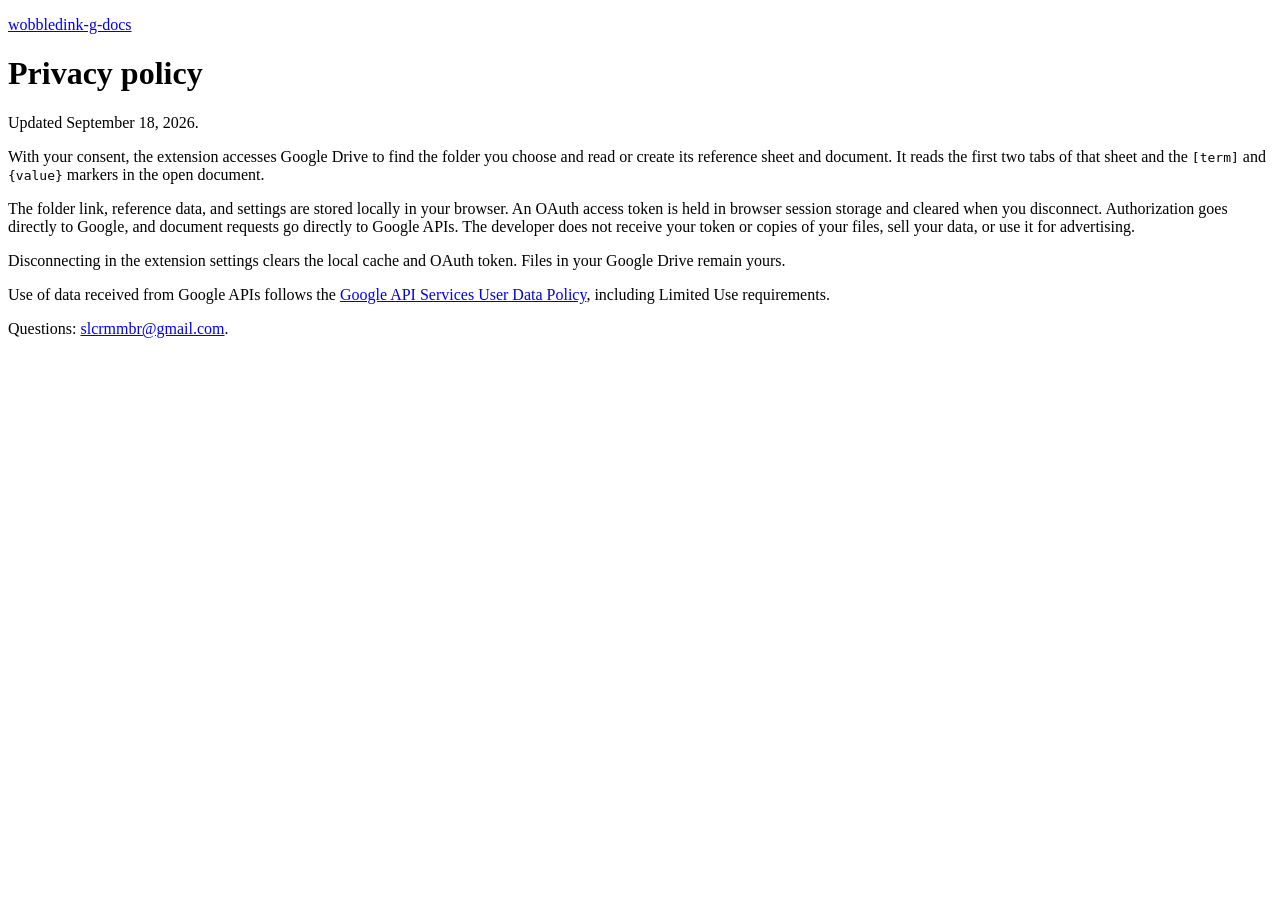
==== privacy.html @ 48dee71e "Describe browser session OAuth token" ====
<!doctype html>
<html lang="en">
<meta charset="utf-8">
<meta name="viewport" content="width=device-width, initial-scale=1">
<title>Privacy policy — wobbledink-g-docs</title>
<p><a href="index.html">wobbledink-g-docs</a></p>
<h1>Privacy policy</h1>
<p>Updated September 18, 2026.</p>
<p>With your consent, the extension accesses Google Drive to find the folder you choose and read or create its reference sheet and document. It reads the first two tabs of that sheet and the <code>[term]</code> and <code>{value}</code> markers in the open document.</p>
<p>The folder link, reference data, and settings are stored locally in your browser. An OAuth access token is held in browser session storage and cleared when you disconnect. Authorization goes directly to Google, and document requests go directly to Google APIs. The developer does not receive your token or copies of your files, sell your data, or use it for advertising.</p>
<p>Disconnecting in the extension settings clears the local cache and OAuth token. Files in your Google Drive remain yours.</p>
<p>Use of data received from Google APIs follows the <a href="https://developers.google.com/terms/api-services-user-data-policy">Google API Services User Data Policy</a>, including Limited Use requirements.</p>
<p>Questions: <a href="mailto:slcrmmbr@gmail.com">slcrmmbr@gmail.com</a>.</p>
</html>
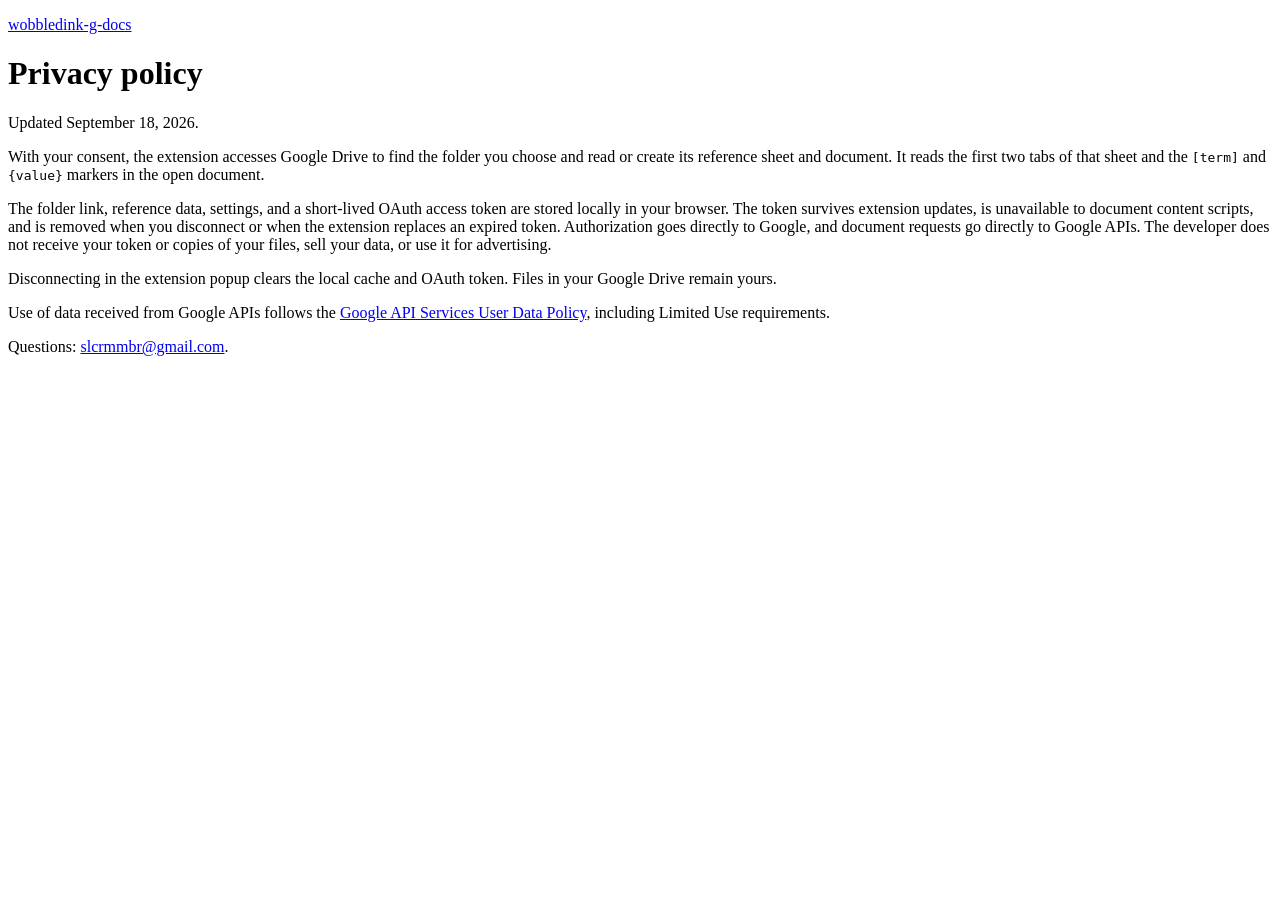
==== commit bb766231: "Document persistent extension token storage" ====
--- a/privacy.html
+++ b/privacy.html
@@ -7,8 +7,8 @@
 <h1>Privacy policy</h1>
 <p>Updated September 18, 2026.</p>
 <p>With your consent, the extension accesses Google Drive to find the folder you choose and read or create its reference sheet and document. It reads the first two tabs of that sheet and the <code>[term]</code> and <code>{value}</code> markers in the open document.</p>
-<p>The folder link, reference data, and settings are stored locally in your browser. An OAuth access token is held in browser session storage and cleared when you disconnect. Authorization goes directly to Google, and document requests go directly to Google APIs. The developer does not receive your token or copies of your files, sell your data, or use it for advertising.</p>
-<p>Disconnecting in the extension settings clears the local cache and OAuth token. Files in your Google Drive remain yours.</p>
+<p>The folder link, reference data, settings, and a short-lived OAuth access token are stored locally in your browser. The token survives extension updates, is unavailable to document content scripts, and is removed when you disconnect or when the extension replaces an expired token. Authorization goes directly to Google, and document requests go directly to Google APIs. The developer does not receive your token or copies of your files, sell your data, or use it for advertising.</p>
+<p>Disconnecting in the extension popup clears the local cache and OAuth token. Files in your Google Drive remain yours.</p>
 <p>Use of data received from Google APIs follows the <a href="https://developers.google.com/terms/api-services-user-data-policy">Google API Services User Data Policy</a>, including Limited Use requirements.</p>
 <p>Questions: <a href="mailto:slcrmmbr@gmail.com">slcrmmbr@gmail.com</a>.</p>
 </html>
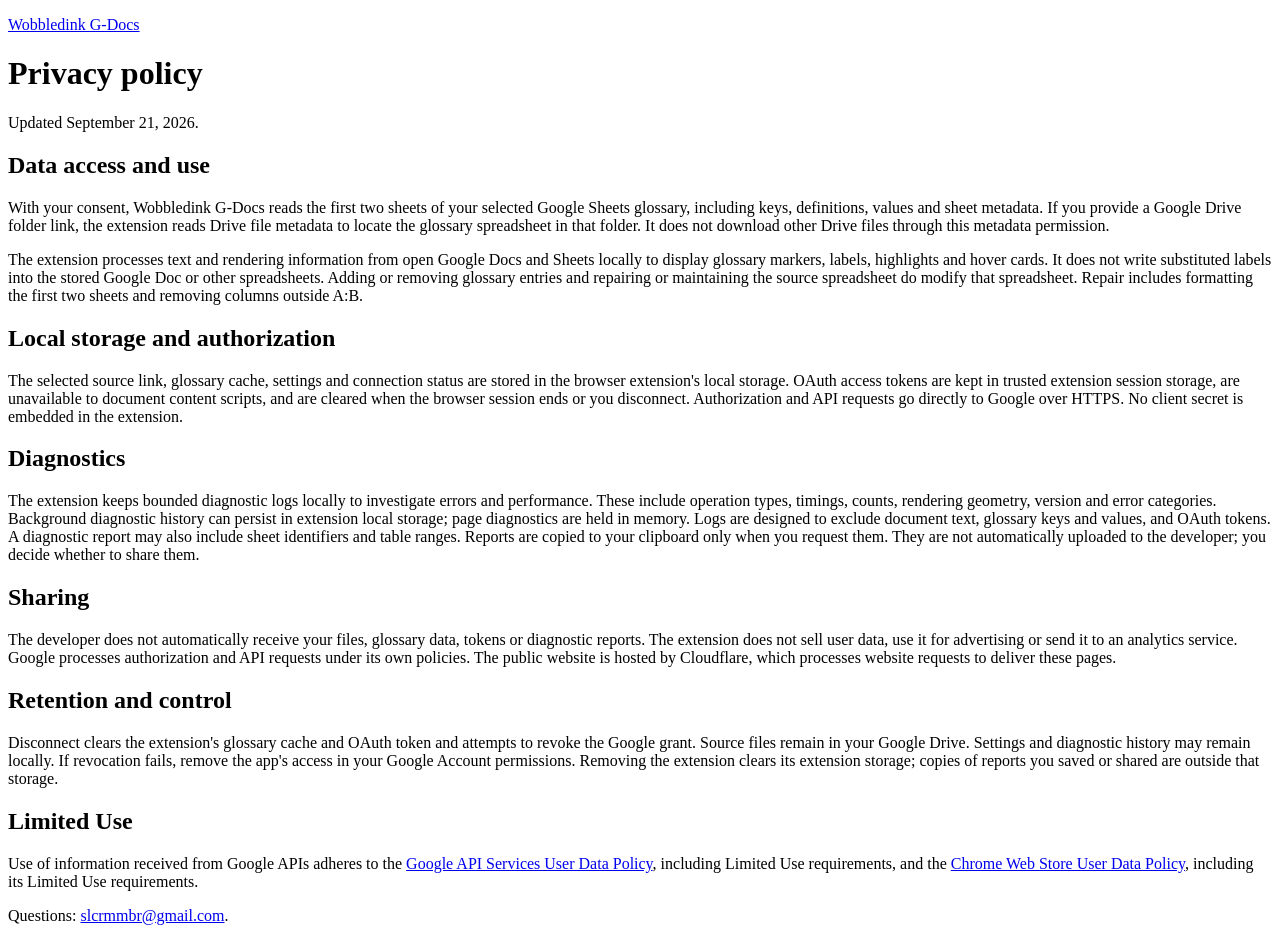
==== commit 6f2fbad4: "Align privacy and product disclosures with extension 0.13.73" ====
--- a/privacy.html
+++ b/privacy.html
@@ -2,13 +2,22 @@
 <html lang="en">
 <meta charset="utf-8">
 <meta name="viewport" content="width=device-width, initial-scale=1">
-<title>Privacy policy — wobbledink-g-docs</title>
-<p><a href="index.html">wobbledink-g-docs</a></p>
+<title>Privacy policy — Wobbledink G-Docs</title>
+<p><a href="index.html">Wobbledink G-Docs</a></p>
 <h1>Privacy policy</h1>
-<p>Updated September 18, 2026.</p>
-<p>With your consent, the extension accesses Google Drive to find the folder you choose and read or create its reference sheet and document. It reads the first two tabs of that sheet and the <code>[term]</code> and <code>{value}</code> markers in the open document.</p>
-<p>The folder link, reference data, settings, and a short-lived OAuth access token are stored locally in your browser. The token survives extension updates, is unavailable to document content scripts, and is removed when you disconnect or when the extension replaces an expired token. Authorization goes directly to Google, and document requests go directly to Google APIs. The developer does not receive your token or copies of your files, sell your data, or use it for advertising.</p>
-<p>Disconnecting in the extension popup clears the local cache and OAuth token. Files in your Google Drive remain yours.</p>
-<p>Use of data received from Google APIs follows the <a href="https://developers.google.com/terms/api-services-user-data-policy">Google API Services User Data Policy</a>, including Limited Use requirements.</p>
+<p>Updated September 21, 2026.</p>
+<h2>Data access and use</h2>
+<p>With your consent, Wobbledink G-Docs reads the first two sheets of your selected Google Sheets glossary, including keys, definitions, values and sheet metadata. If you provide a Google Drive folder link, the extension reads Drive file metadata to locate the glossary spreadsheet in that folder. It does not download other Drive files through this metadata permission.</p>
+<p>The extension processes text and rendering information from open Google Docs and Sheets locally to display glossary markers, labels, highlights and hover cards. It does not write substituted labels into the stored Google Doc or other spreadsheets. Adding or removing glossary entries and repairing or maintaining the source spreadsheet do modify that spreadsheet. Repair includes formatting the first two sheets and removing columns outside A:B.</p>
+<h2>Local storage and authorization</h2>
+<p>The selected source link, glossary cache, settings and connection status are stored in the browser extension's local storage. OAuth access tokens are kept in trusted extension session storage, are unavailable to document content scripts, and are cleared when the browser session ends or you disconnect. Authorization and API requests go directly to Google over HTTPS. No client secret is embedded in the extension.</p>
+<h2>Diagnostics</h2>
+<p>The extension keeps bounded diagnostic logs locally to investigate errors and performance. These include operation types, timings, counts, rendering geometry, version and error categories. Background diagnostic history can persist in extension local storage; page diagnostics are held in memory. Logs are designed to exclude document text, glossary keys and values, and OAuth tokens. A diagnostic report may also include sheet identifiers and table ranges. Reports are copied to your clipboard only when you request them. They are not automatically uploaded to the developer; you decide whether to share them.</p>
+<h2>Sharing</h2>
+<p>The developer does not automatically receive your files, glossary data, tokens or diagnostic reports. The extension does not sell user data, use it for advertising or send it to an analytics service. Google processes authorization and API requests under its own policies. The public website is hosted by Cloudflare, which processes website requests to deliver these pages.</p>
+<h2>Retention and control</h2>
+<p>Disconnect clears the extension's glossary cache and OAuth token and attempts to revoke the Google grant. Source files remain in your Google Drive. Settings and diagnostic history may remain locally. If revocation fails, remove the app's access in your Google Account permissions. Removing the extension clears its extension storage; copies of reports you saved or shared are outside that storage.</p>
+<h2>Limited Use</h2>
+<p>Use of information received from Google APIs adheres to the <a href="https://developers.google.com/terms/api-services-user-data-policy">Google API Services User Data Policy</a>, including Limited Use requirements, and the <a href="https://developer.chrome.com/docs/webstore/program-policies/user-data-faq">Chrome Web Store User Data Policy</a>, including its Limited Use requirements.</p>
 <p>Questions: <a href="mailto:slcrmmbr@gmail.com">slcrmmbr@gmail.com</a>.</p>
 </html>
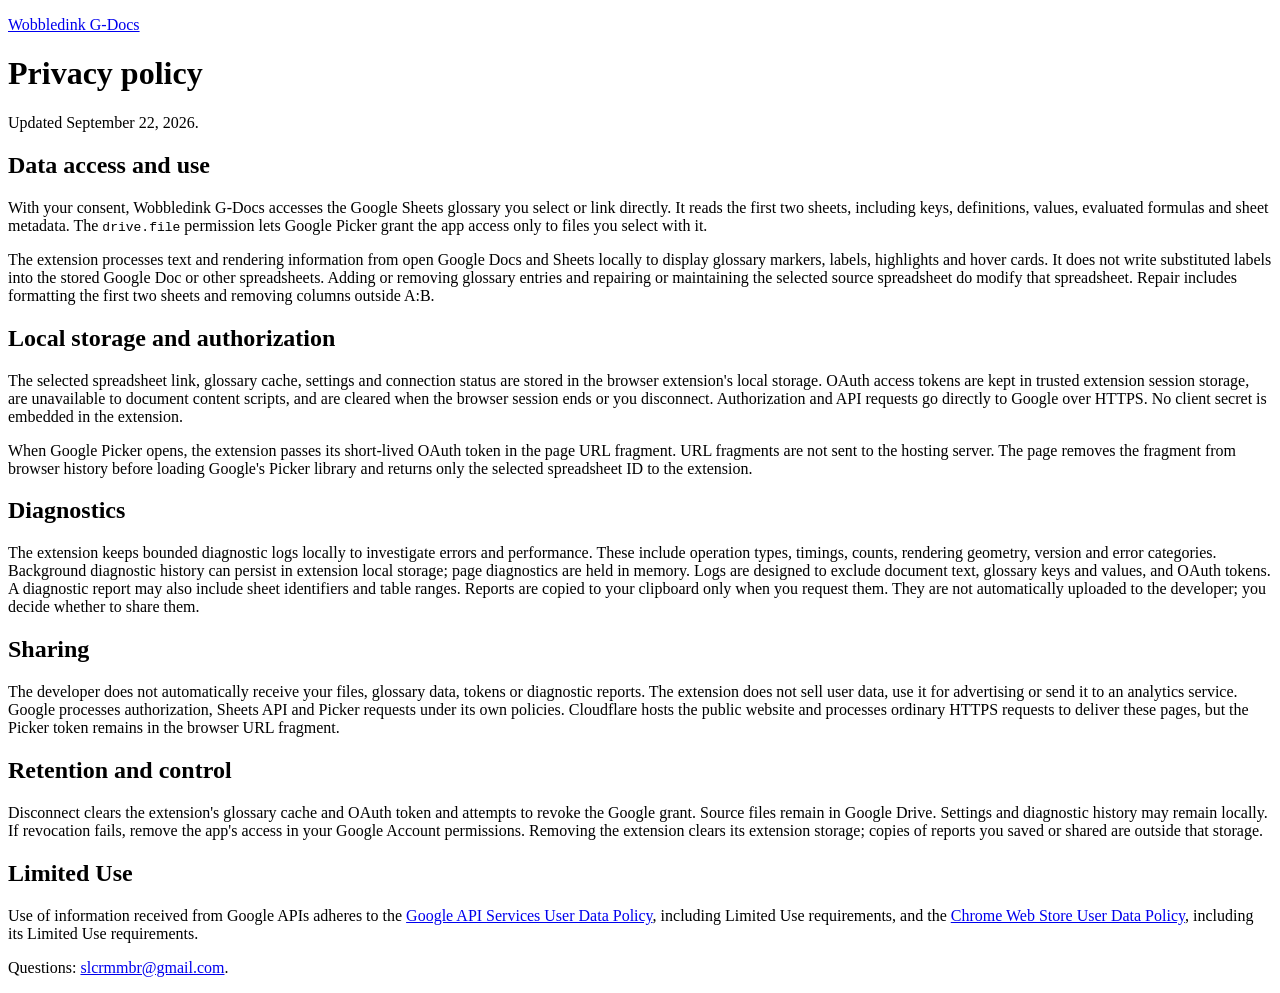
==== commit 38fd19f1: "feat: add direct Sheets picker site" ====
--- a/privacy.html
+++ b/privacy.html
@@ -5,18 +5,19 @@
 <title>Privacy policy — Wobbledink G-Docs</title>
 <p><a href="index.html">Wobbledink G-Docs</a></p>
 <h1>Privacy policy</h1>
-<p>Updated September 21, 2026.</p>
+<p>Updated September 22, 2026.</p>
 <h2>Data access and use</h2>
-<p>With your consent, Wobbledink G-Docs reads the first two sheets of your selected Google Sheets glossary, including keys, definitions, values and sheet metadata. If you provide a Google Drive folder link, the extension reads Drive file metadata to locate the glossary spreadsheet in that folder. It does not download other Drive files through this metadata permission.</p>
-<p>The extension processes text and rendering information from open Google Docs and Sheets locally to display glossary markers, labels, highlights and hover cards. It does not write substituted labels into the stored Google Doc or other spreadsheets. Adding or removing glossary entries and repairing or maintaining the source spreadsheet do modify that spreadsheet. Repair includes formatting the first two sheets and removing columns outside A:B.</p>
+<p>With your consent, Wobbledink G-Docs accesses the Google Sheets glossary you select or link directly. It reads the first two sheets, including keys, definitions, values, evaluated formulas and sheet metadata. The <code>drive.file</code> permission lets Google Picker grant the app access only to files you select with it.</p>
+<p>The extension processes text and rendering information from open Google Docs and Sheets locally to display glossary markers, labels, highlights and hover cards. It does not write substituted labels into the stored Google Doc or other spreadsheets. Adding or removing glossary entries and repairing or maintaining the selected source spreadsheet do modify that spreadsheet. Repair includes formatting the first two sheets and removing columns outside A:B.</p>
 <h2>Local storage and authorization</h2>
-<p>The selected source link, glossary cache, settings and connection status are stored in the browser extension's local storage. OAuth access tokens are kept in trusted extension session storage, are unavailable to document content scripts, and are cleared when the browser session ends or you disconnect. Authorization and API requests go directly to Google over HTTPS. No client secret is embedded in the extension.</p>
+<p>The selected spreadsheet link, glossary cache, settings and connection status are stored in the browser extension's local storage. OAuth access tokens are kept in trusted extension session storage, are unavailable to document content scripts, and are cleared when the browser session ends or you disconnect. Authorization and API requests go directly to Google over HTTPS. No client secret is embedded in the extension.</p>
+<p>When Google Picker opens, the extension passes its short-lived OAuth token in the page URL fragment. URL fragments are not sent to the hosting server. The page removes the fragment from browser history before loading Google's Picker library and returns only the selected spreadsheet ID to the extension.</p>
 <h2>Diagnostics</h2>
 <p>The extension keeps bounded diagnostic logs locally to investigate errors and performance. These include operation types, timings, counts, rendering geometry, version and error categories. Background diagnostic history can persist in extension local storage; page diagnostics are held in memory. Logs are designed to exclude document text, glossary keys and values, and OAuth tokens. A diagnostic report may also include sheet identifiers and table ranges. Reports are copied to your clipboard only when you request them. They are not automatically uploaded to the developer; you decide whether to share them.</p>
 <h2>Sharing</h2>
-<p>The developer does not automatically receive your files, glossary data, tokens or diagnostic reports. The extension does not sell user data, use it for advertising or send it to an analytics service. Google processes authorization and API requests under its own policies. The public website is hosted by Cloudflare, which processes website requests to deliver these pages.</p>
+<p>The developer does not automatically receive your files, glossary data, tokens or diagnostic reports. The extension does not sell user data, use it for advertising or send it to an analytics service. Google processes authorization, Sheets API and Picker requests under its own policies. Cloudflare hosts the public website and processes ordinary HTTPS requests to deliver these pages, but the Picker token remains in the browser URL fragment.</p>
 <h2>Retention and control</h2>
-<p>Disconnect clears the extension's glossary cache and OAuth token and attempts to revoke the Google grant. Source files remain in your Google Drive. Settings and diagnostic history may remain locally. If revocation fails, remove the app's access in your Google Account permissions. Removing the extension clears its extension storage; copies of reports you saved or shared are outside that storage.</p>
+<p>Disconnect clears the extension's glossary cache and OAuth token and attempts to revoke the Google grant. Source files remain in Google Drive. Settings and diagnostic history may remain locally. If revocation fails, remove the app's access in your Google Account permissions. Removing the extension clears its extension storage; copies of reports you saved or shared are outside that storage.</p>
 <h2>Limited Use</h2>
 <p>Use of information received from Google APIs adheres to the <a href="https://developers.google.com/terms/api-services-user-data-policy">Google API Services User Data Policy</a>, including Limited Use requirements, and the <a href="https://developer.chrome.com/docs/webstore/program-policies/user-data-faq">Chrome Web Store User Data Policy</a>, including its Limited Use requirements.</p>
 <p>Questions: <a href="mailto:slcrmmbr@gmail.com">slcrmmbr@gmail.com</a>.</p>
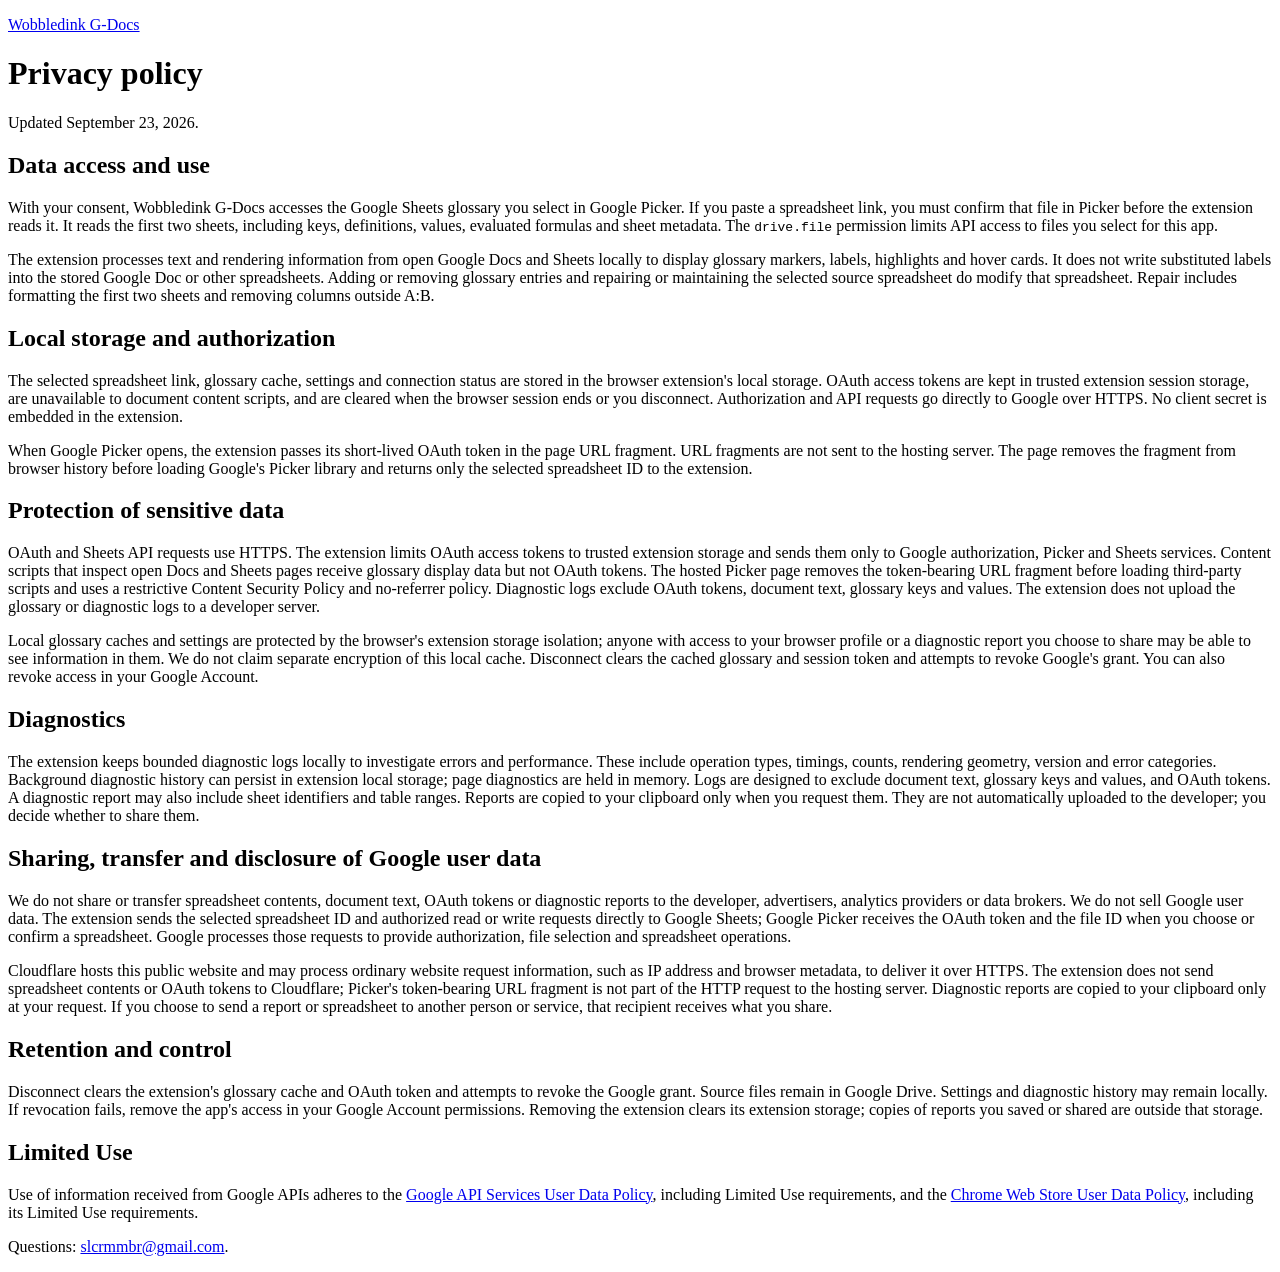
==== commit c2f2c404: "feat: confirm linked sheets with per-file Picker access" ====
--- a/privacy.html
+++ b/privacy.html
@@ -3,19 +3,23 @@
 <meta charset="utf-8">
 <meta name="viewport" content="width=device-width, initial-scale=1">
 <title>Privacy policy — Wobbledink G-Docs</title>
-<p><a href="index.html">Wobbledink G-Docs</a></p>
+<p><a href="/">Wobbledink G-Docs</a></p>
 <h1>Privacy policy</h1>
-<p>Updated September 22, 2026.</p>
+<p>Updated September 23, 2026.</p>
 <h2>Data access and use</h2>
-<p>With your consent, Wobbledink G-Docs accesses the Google Sheets glossary you select or link directly. It reads the first two sheets, including keys, definitions, values, evaluated formulas and sheet metadata. The <code>drive.file</code> permission lets Google Picker grant the app access only to files you select with it.</p>
+<p>With your consent, Wobbledink G-Docs accesses the Google Sheets glossary you select in Google Picker. If you paste a spreadsheet link, you must confirm that file in Picker before the extension reads it. It reads the first two sheets, including keys, definitions, values, evaluated formulas and sheet metadata. The <code>drive.file</code> permission limits API access to files you select for this app.</p>
 <p>The extension processes text and rendering information from open Google Docs and Sheets locally to display glossary markers, labels, highlights and hover cards. It does not write substituted labels into the stored Google Doc or other spreadsheets. Adding or removing glossary entries and repairing or maintaining the selected source spreadsheet do modify that spreadsheet. Repair includes formatting the first two sheets and removing columns outside A:B.</p>
 <h2>Local storage and authorization</h2>
 <p>The selected spreadsheet link, glossary cache, settings and connection status are stored in the browser extension's local storage. OAuth access tokens are kept in trusted extension session storage, are unavailable to document content scripts, and are cleared when the browser session ends or you disconnect. Authorization and API requests go directly to Google over HTTPS. No client secret is embedded in the extension.</p>
 <p>When Google Picker opens, the extension passes its short-lived OAuth token in the page URL fragment. URL fragments are not sent to the hosting server. The page removes the fragment from browser history before loading Google's Picker library and returns only the selected spreadsheet ID to the extension.</p>
+<h2>Protection of sensitive data</h2>
+<p>OAuth and Sheets API requests use HTTPS. The extension limits OAuth access tokens to trusted extension storage and sends them only to Google authorization, Picker and Sheets services. Content scripts that inspect open Docs and Sheets pages receive glossary display data but not OAuth tokens. The hosted Picker page removes the token-bearing URL fragment before loading third-party scripts and uses a restrictive Content Security Policy and no-referrer policy. Diagnostic logs exclude OAuth tokens, document text, glossary keys and values. The extension does not upload the glossary or diagnostic logs to a developer server.</p>
+<p>Local glossary caches and settings are protected by the browser's extension storage isolation; anyone with access to your browser profile or a diagnostic report you choose to share may be able to see information in them. We do not claim separate encryption of this local cache. Disconnect clears the cached glossary and session token and attempts to revoke Google's grant. You can also revoke access in your Google Account.</p>
 <h2>Diagnostics</h2>
 <p>The extension keeps bounded diagnostic logs locally to investigate errors and performance. These include operation types, timings, counts, rendering geometry, version and error categories. Background diagnostic history can persist in extension local storage; page diagnostics are held in memory. Logs are designed to exclude document text, glossary keys and values, and OAuth tokens. A diagnostic report may also include sheet identifiers and table ranges. Reports are copied to your clipboard only when you request them. They are not automatically uploaded to the developer; you decide whether to share them.</p>
-<h2>Sharing</h2>
-<p>The developer does not automatically receive your files, glossary data, tokens or diagnostic reports. The extension does not sell user data, use it for advertising or send it to an analytics service. Google processes authorization, Sheets API and Picker requests under its own policies. Cloudflare hosts the public website and processes ordinary HTTPS requests to deliver these pages, but the Picker token remains in the browser URL fragment.</p>
+<h2>Sharing, transfer and disclosure of Google user data</h2>
+<p>We do not share or transfer spreadsheet contents, document text, OAuth tokens or diagnostic reports to the developer, advertisers, analytics providers or data brokers. We do not sell Google user data. The extension sends the selected spreadsheet ID and authorized read or write requests directly to Google Sheets; Google Picker receives the OAuth token and the file ID when you choose or confirm a spreadsheet. Google processes those requests to provide authorization, file selection and spreadsheet operations.</p>
+<p>Cloudflare hosts this public website and may process ordinary website request information, such as IP address and browser metadata, to deliver it over HTTPS. The extension does not send spreadsheet contents or OAuth tokens to Cloudflare; Picker's token-bearing URL fragment is not part of the HTTP request to the hosting server. Diagnostic reports are copied to your clipboard only at your request. If you choose to send a report or spreadsheet to another person or service, that recipient receives what you share.</p>
 <h2>Retention and control</h2>
 <p>Disconnect clears the extension's glossary cache and OAuth token and attempts to revoke the Google grant. Source files remain in Google Drive. Settings and diagnostic history may remain locally. If revocation fails, remove the app's access in your Google Account permissions. Removing the extension clears its extension storage; copies of reports you saved or shared are outside that storage.</p>
 <h2>Limited Use</h2>
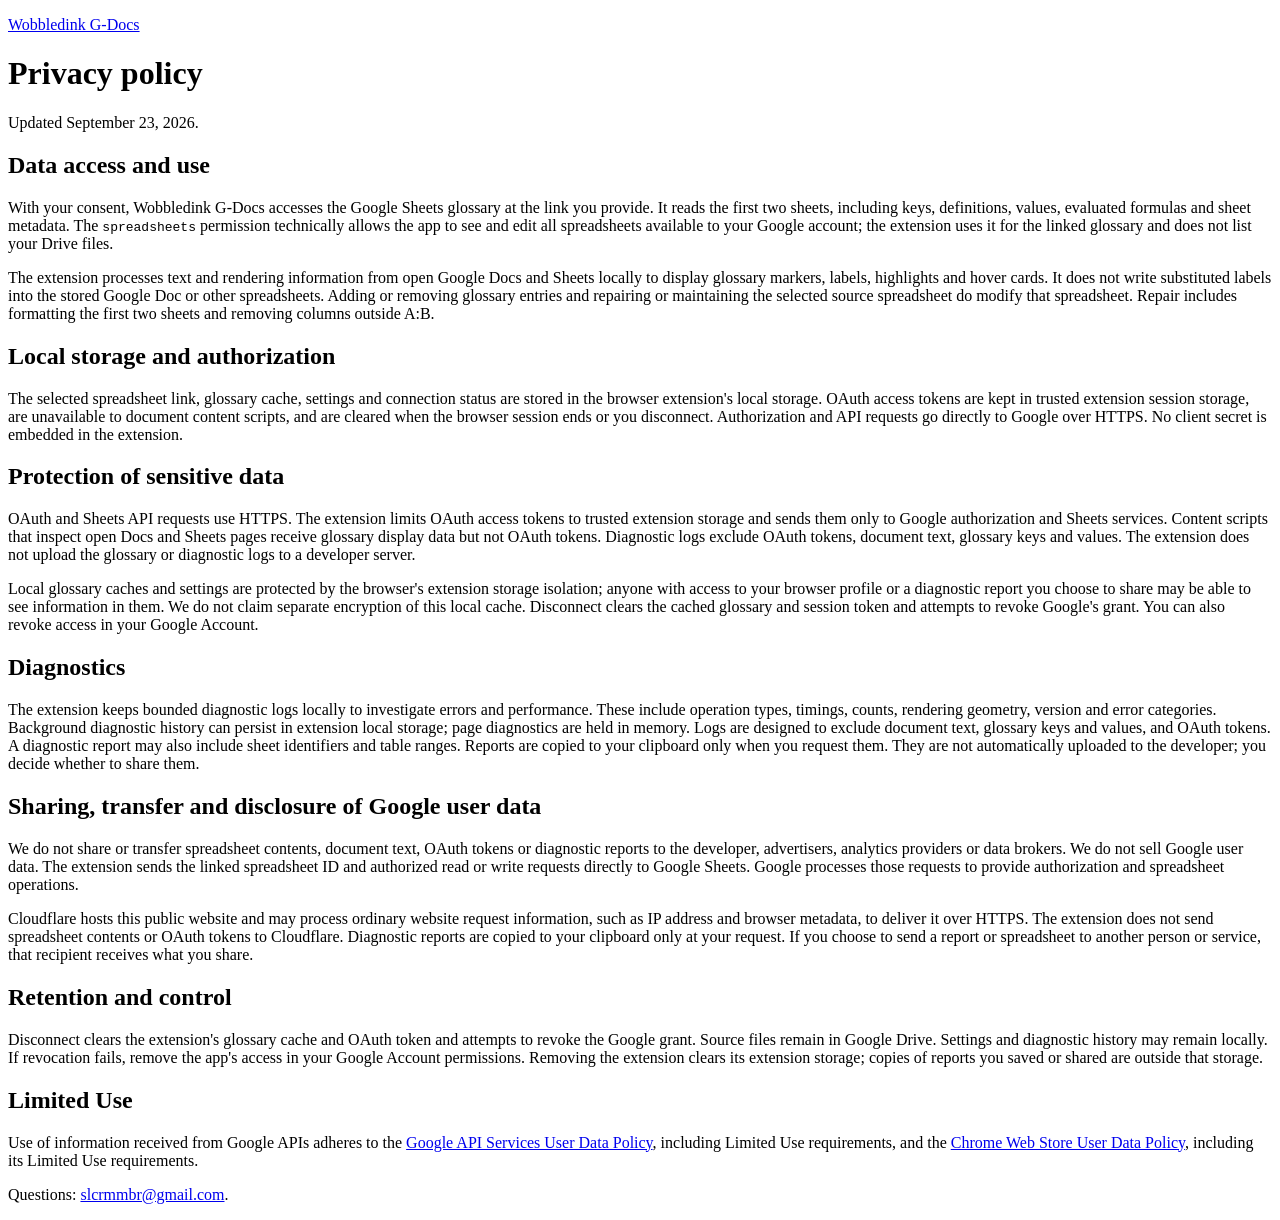
==== commit 89d3d548: "docs: remove hosted Picker bridge" ====
--- a/privacy.html
+++ b/privacy.html
@@ -7,19 +7,18 @@
 <h1>Privacy policy</h1>
 <p>Updated September 23, 2026.</p>
 <h2>Data access and use</h2>
-<p>With your consent, Wobbledink G-Docs accesses the Google Sheets glossary you select in Google Picker. If you paste a spreadsheet link, you must confirm that file in Picker before the extension reads it. It reads the first two sheets, including keys, definitions, values, evaluated formulas and sheet metadata. The <code>drive.file</code> permission limits API access to files you select for this app.</p>
+<p>With your consent, Wobbledink G-Docs accesses the Google Sheets glossary at the link you provide. It reads the first two sheets, including keys, definitions, values, evaluated formulas and sheet metadata. The <code>spreadsheets</code> permission technically allows the app to see and edit all spreadsheets available to your Google account; the extension uses it for the linked glossary and does not list your Drive files.</p>
 <p>The extension processes text and rendering information from open Google Docs and Sheets locally to display glossary markers, labels, highlights and hover cards. It does not write substituted labels into the stored Google Doc or other spreadsheets. Adding or removing glossary entries and repairing or maintaining the selected source spreadsheet do modify that spreadsheet. Repair includes formatting the first two sheets and removing columns outside A:B.</p>
 <h2>Local storage and authorization</h2>
 <p>The selected spreadsheet link, glossary cache, settings and connection status are stored in the browser extension's local storage. OAuth access tokens are kept in trusted extension session storage, are unavailable to document content scripts, and are cleared when the browser session ends or you disconnect. Authorization and API requests go directly to Google over HTTPS. No client secret is embedded in the extension.</p>
-<p>When Google Picker opens, the extension passes its short-lived OAuth token in the page URL fragment. URL fragments are not sent to the hosting server. The page removes the fragment from browser history before loading Google's Picker library and returns only the selected spreadsheet ID to the extension.</p>
 <h2>Protection of sensitive data</h2>
-<p>OAuth and Sheets API requests use HTTPS. The extension limits OAuth access tokens to trusted extension storage and sends them only to Google authorization, Picker and Sheets services. Content scripts that inspect open Docs and Sheets pages receive glossary display data but not OAuth tokens. The hosted Picker page removes the token-bearing URL fragment before loading third-party scripts and uses a restrictive Content Security Policy and no-referrer policy. Diagnostic logs exclude OAuth tokens, document text, glossary keys and values. The extension does not upload the glossary or diagnostic logs to a developer server.</p>
+<p>OAuth and Sheets API requests use HTTPS. The extension limits OAuth access tokens to trusted extension storage and sends them only to Google authorization and Sheets services. Content scripts that inspect open Docs and Sheets pages receive glossary display data but not OAuth tokens. Diagnostic logs exclude OAuth tokens, document text, glossary keys and values. The extension does not upload the glossary or diagnostic logs to a developer server.</p>
 <p>Local glossary caches and settings are protected by the browser's extension storage isolation; anyone with access to your browser profile or a diagnostic report you choose to share may be able to see information in them. We do not claim separate encryption of this local cache. Disconnect clears the cached glossary and session token and attempts to revoke Google's grant. You can also revoke access in your Google Account.</p>
 <h2>Diagnostics</h2>
 <p>The extension keeps bounded diagnostic logs locally to investigate errors and performance. These include operation types, timings, counts, rendering geometry, version and error categories. Background diagnostic history can persist in extension local storage; page diagnostics are held in memory. Logs are designed to exclude document text, glossary keys and values, and OAuth tokens. A diagnostic report may also include sheet identifiers and table ranges. Reports are copied to your clipboard only when you request them. They are not automatically uploaded to the developer; you decide whether to share them.</p>
 <h2>Sharing, transfer and disclosure of Google user data</h2>
-<p>We do not share or transfer spreadsheet contents, document text, OAuth tokens or diagnostic reports to the developer, advertisers, analytics providers or data brokers. We do not sell Google user data. The extension sends the selected spreadsheet ID and authorized read or write requests directly to Google Sheets; Google Picker receives the OAuth token and the file ID when you choose or confirm a spreadsheet. Google processes those requests to provide authorization, file selection and spreadsheet operations.</p>
-<p>Cloudflare hosts this public website and may process ordinary website request information, such as IP address and browser metadata, to deliver it over HTTPS. The extension does not send spreadsheet contents or OAuth tokens to Cloudflare; Picker's token-bearing URL fragment is not part of the HTTP request to the hosting server. Diagnostic reports are copied to your clipboard only at your request. If you choose to send a report or spreadsheet to another person or service, that recipient receives what you share.</p>
+<p>We do not share or transfer spreadsheet contents, document text, OAuth tokens or diagnostic reports to the developer, advertisers, analytics providers or data brokers. We do not sell Google user data. The extension sends the linked spreadsheet ID and authorized read or write requests directly to Google Sheets. Google processes those requests to provide authorization and spreadsheet operations.</p>
+<p>Cloudflare hosts this public website and may process ordinary website request information, such as IP address and browser metadata, to deliver it over HTTPS. The extension does not send spreadsheet contents or OAuth tokens to Cloudflare. Diagnostic reports are copied to your clipboard only at your request. If you choose to send a report or spreadsheet to another person or service, that recipient receives what you share.</p>
 <h2>Retention and control</h2>
 <p>Disconnect clears the extension's glossary cache and OAuth token and attempts to revoke the Google grant. Source files remain in Google Drive. Settings and diagnostic history may remain locally. If revocation fails, remove the app's access in your Google Account permissions. Removing the extension clears its extension storage; copies of reports you saved or shared are outside that storage.</p>
 <h2>Limited Use</h2>
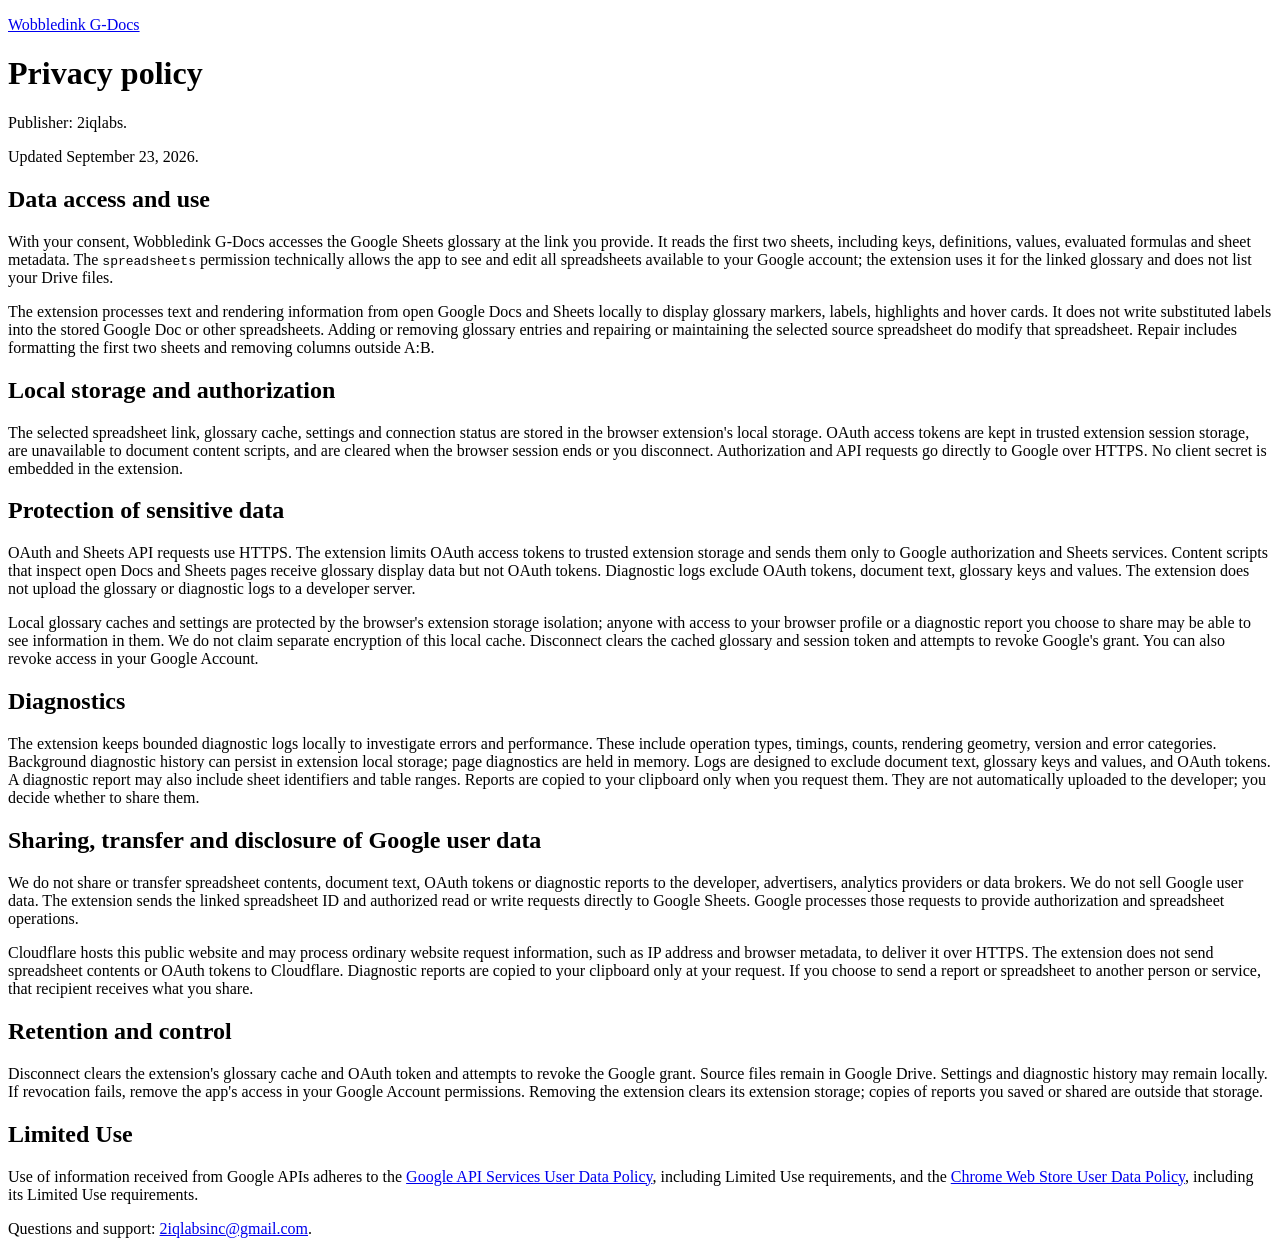
==== commit b32ee098: "brand public pages as 2iqlabs and update support email" ====
--- a/privacy.html
+++ b/privacy.html
@@ -5,6 +5,7 @@
 <title>Privacy policy — Wobbledink G-Docs</title>
 <p><a href="/">Wobbledink G-Docs</a></p>
 <h1>Privacy policy</h1>
+<p>Publisher: 2iqlabs.</p>
 <p>Updated September 23, 2026.</p>
 <h2>Data access and use</h2>
 <p>With your consent, Wobbledink G-Docs accesses the Google Sheets glossary at the link you provide. It reads the first two sheets, including keys, definitions, values, evaluated formulas and sheet metadata. The <code>spreadsheets</code> permission technically allows the app to see and edit all spreadsheets available to your Google account; the extension uses it for the linked glossary and does not list your Drive files.</p>
@@ -23,5 +24,5 @@
 <p>Disconnect clears the extension's glossary cache and OAuth token and attempts to revoke the Google grant. Source files remain in Google Drive. Settings and diagnostic history may remain locally. If revocation fails, remove the app's access in your Google Account permissions. Removing the extension clears its extension storage; copies of reports you saved or shared are outside that storage.</p>
 <h2>Limited Use</h2>
 <p>Use of information received from Google APIs adheres to the <a href="https://developers.google.com/terms/api-services-user-data-policy">Google API Services User Data Policy</a>, including Limited Use requirements, and the <a href="https://developer.chrome.com/docs/webstore/program-policies/user-data-faq">Chrome Web Store User Data Policy</a>, including its Limited Use requirements.</p>
-<p>Questions: <a href="mailto:slcrmmbr@gmail.com">slcrmmbr@gmail.com</a>.</p>
+<p>Questions and support: <a href="mailto:2iqlabsinc@gmail.com">2iqlabsinc@gmail.com</a>.</p>
 </html>
